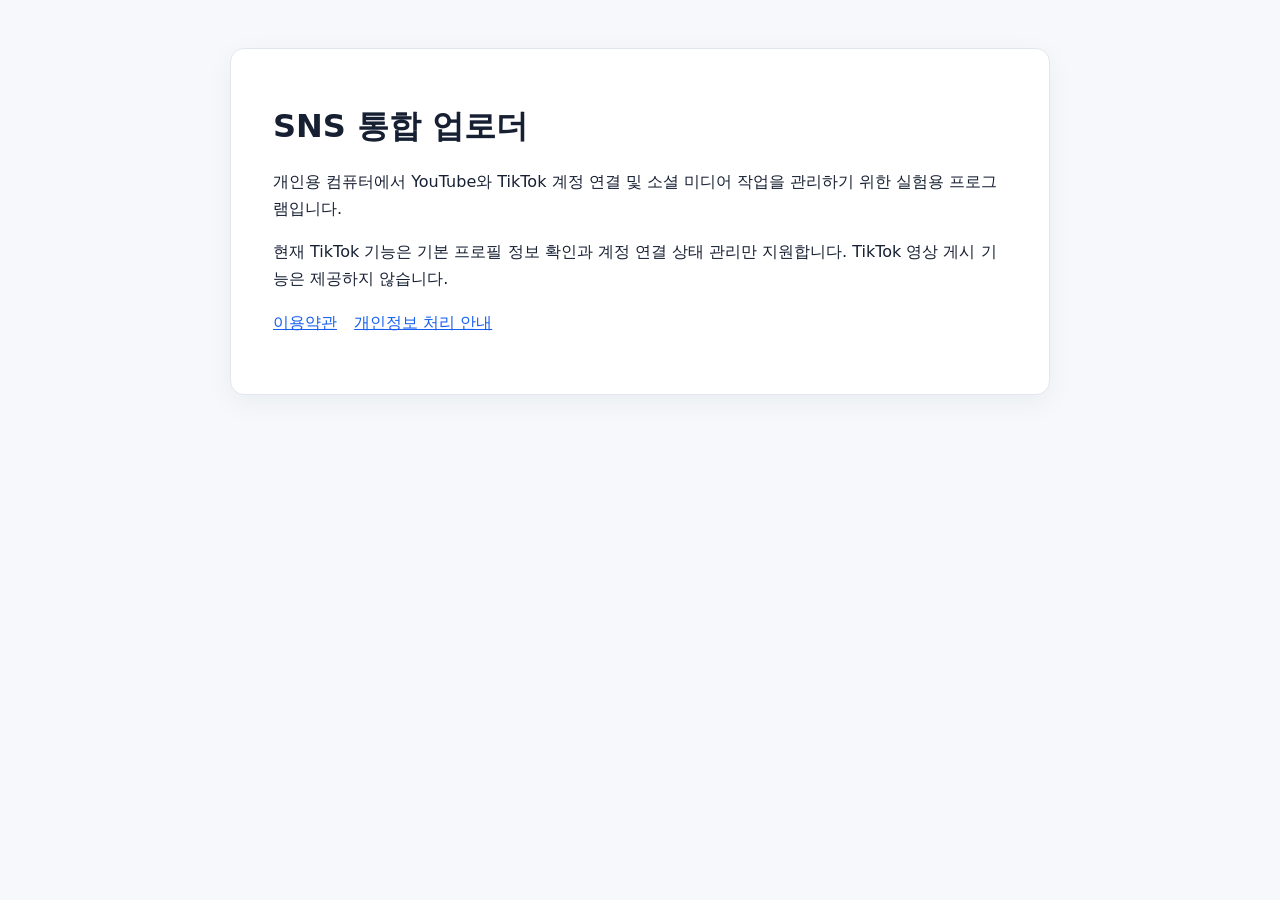
==== index.html @ 07cb80a2 "Add policy pages for TikTok app setup" ====
<!doctype html>
<html lang="ko">
<head>
  <meta charset="utf-8">
  <meta name="viewport" content="width=device-width, initial-scale=1">
  <title>SNS 통합 업로더 안내</title>
  <link rel="stylesheet" href="style.css">
</head>
<body>
  <main>
    <h1>SNS 통합 업로더</h1>
    <p>개인용 컴퓨터에서 YouTube와 TikTok 계정 연결 및 소셜 미디어 작업을 관리하기 위한 실험용 프로그램입니다.</p>
    <p>현재 TikTok 기능은 기본 프로필 정보 확인과 계정 연결 상태 관리만 지원합니다. TikTok 영상 게시 기능은 제공하지 않습니다.</p>
    <nav aria-label="정책 안내">
      <a href="terms.html">이용약관</a>
      <a href="privacy.html">개인정보 처리 안내</a>
    </nav>
  </main>
</body>
</html>
---- style.css ----
:root { color-scheme: light; font-family: system-ui, "Malgun Gothic", sans-serif; color: #172033; background: #f6f8fb; }
body { margin: 0; line-height: 1.7; }
main { box-sizing: border-box; max-width: 820px; margin: 48px auto; padding: 36px 42px; background: white; border: 1px solid #e2e7ef; border-radius: 14px; box-shadow: 0 8px 28px #15223a0d; }
h1 { line-height: 1.25; }
h2 { margin-top: 30px; font-size: 1.15rem; }
nav { margin: 12px 0 22px; }
a { color: #155eef; margin-right: 12px; }
@media (max-width: 600px) { main { margin: 16px; padding: 24px; } }
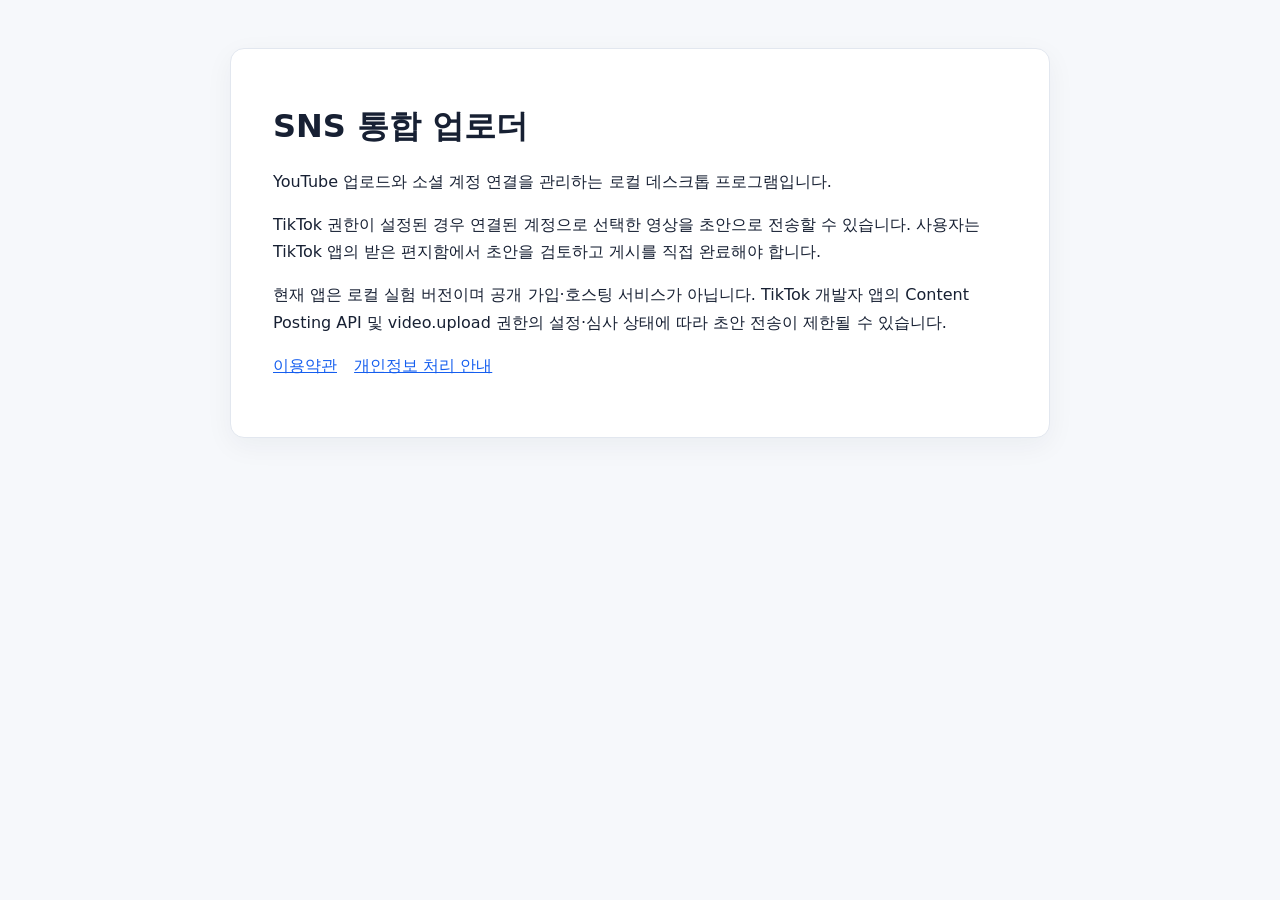
==== commit 24563f11: "Update program description in index.html" ====
--- a/index.html
+++ b/index.html
@@ -9,8 +9,9 @@
 <body>
   <main>
     <h1>SNS 통합 업로더</h1>
-    <p>개인용 컴퓨터에서 YouTube와 TikTok 계정 연결 및 소셜 미디어 작업을 관리하기 위한 실험용 프로그램입니다.</p>
-    <p>현재 TikTok 기능은 기본 프로필 정보 확인과 계정 연결 상태 관리만 지원합니다. TikTok 영상 게시 기능은 제공하지 않습니다.</p>
+    <p>YouTube 업로드와 소셜 계정 연결을 관리하는 로컬 데스크톱 프로그램입니다.</p>
+    <p>TikTok 권한이 설정된 경우 연결된 계정으로 선택한 영상을 초안으로 전송할 수 있습니다. 사용자는 TikTok 앱의 받은 편지함에서 초안을 검토하고 게시를 직접 완료해야 합니다.</p>
+    <p>현재 앱은 로컬 실험 버전이며 공개 가입·호스팅 서비스가 아닙니다. TikTok 개발자 앱의 Content Posting API 및 video.upload 권한의 설정·심사 상태에 따라 초안 전송이 제한될 수 있습니다.</p>
     <nav aria-label="정책 안내">
       <a href="terms.html">이용약관</a>
       <a href="privacy.html">개인정보 처리 안내</a>
